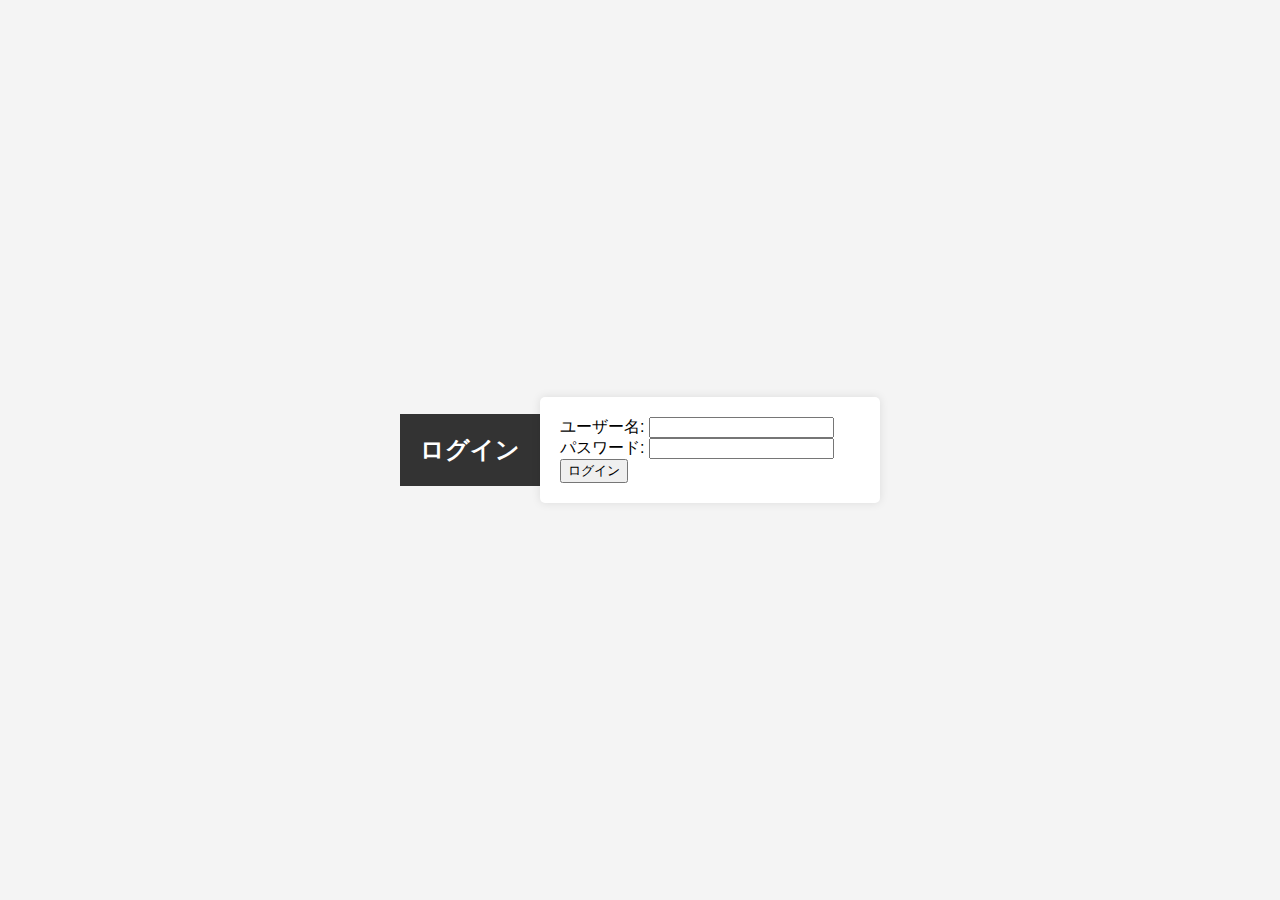
==== index.html @ ca1ce06c "push" ====
<!DOCTYPE html>
<html lang="ja">
<head>
    <meta charset="UTF-8">
    <meta name="viewport" content="width=device-width, initial-scale=1.0">
    <title>ログイン</title>

    <style>
        body {
            font-family: Arial, sans-serif;
            background-color: #f4f4f4;
            display: flex;
            justify-content: center;
            align-items: center;
            height: 100vh;
            margin: 0;
        }
        
        form {
            background-color: #fff;
            padding: 20px;
            border-radius: 5px;
            box-shadow: 0 0 10px rgba(0, 0, 0, 0.1);
            width: 300px; /* フォームの幅を指定 */
        }
        
        h2 {
            background-color: #333;
            color: #fff;
            padding: 20px;
            text-align: center;
        }
        
        .form-group {
            margin-bottom: 20px;
        }
        
        .form-group label {
            display: block;
            margin-bottom: 5px;
        }
        
        .form-group input {
            width: 100%;
            padding: 10px;
            border: 1px solid #ccc;
            border-radius: 3px;
            box-sizing: border-box;
        }
        
        .form-group button {
            width: 100%;
            padding: 10px;
            background-color: #007bff;
            color: #fff;
            border: none;
            border-radius: 3px;
            cursor: pointer;
            transition: background-color 0.3s ease;
        }
        
        .form-group button:hover {
            background-color: #0056b3;
        }
        
        .error-message {
            color: #ff0000;
            margin-top: 5px;
        }
        
    </style>
</head>
<body>
    

    <h2>ログイン</h2>
    <form id="loginForm">
        <div>
            <label for="username">ユーザー名:</label>
            <input type="text" id="username" name="username" required>
        </div>
        <div>
            <label for="password">パスワード:</label>
            <input type="password" id="password" name="password" required>
        </div>
        <button type="button" onclick="login()">ログイン</button>
    </form>

    <script>
        function login() {
            var username = document.getElementById("username").value;
            var password = document.getElementById("password").value;

            // ここでログイン処理を行う（例: ユーザー名とパスワードを検証）

            // ログイン成功後のページ遷移
            if (username === "hase" && password === "haserecipe") {
                window.location.href = "recipe.HTML"; // ダッシュボードページのURLに遷移
            } else {
                alert("ユーザー名またはパスワードが間違っています。");
            }
        }
    </script>
</body>
</html>
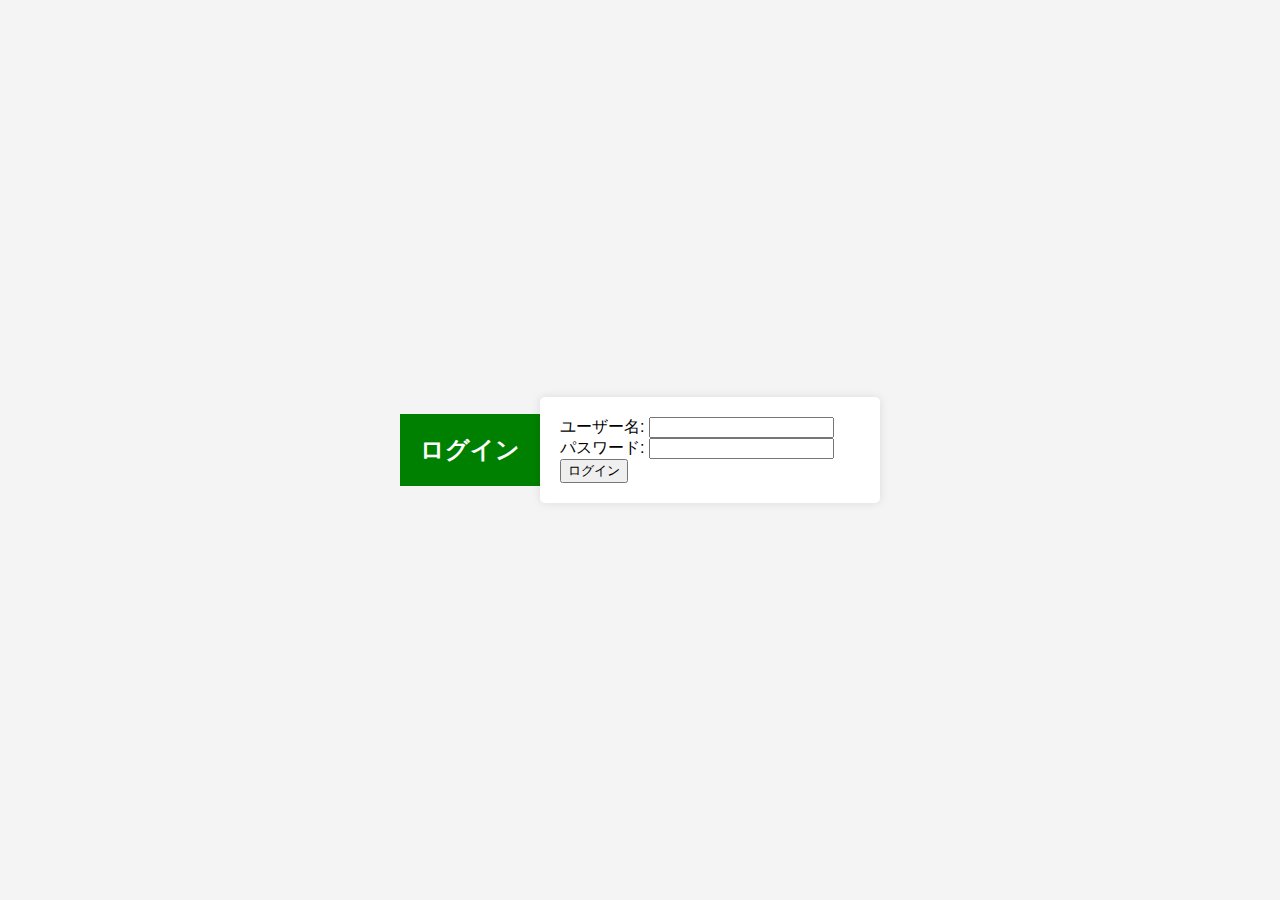
==== commit f0486a72: "iro" ====
--- a/index.html
+++ b/index.html
@@ -25,7 +25,7 @@
         }
         
         h2 {
-            background-color: #333;
+            background-color: green;
             color: #fff;
             padding: 20px;
             text-align: center;
